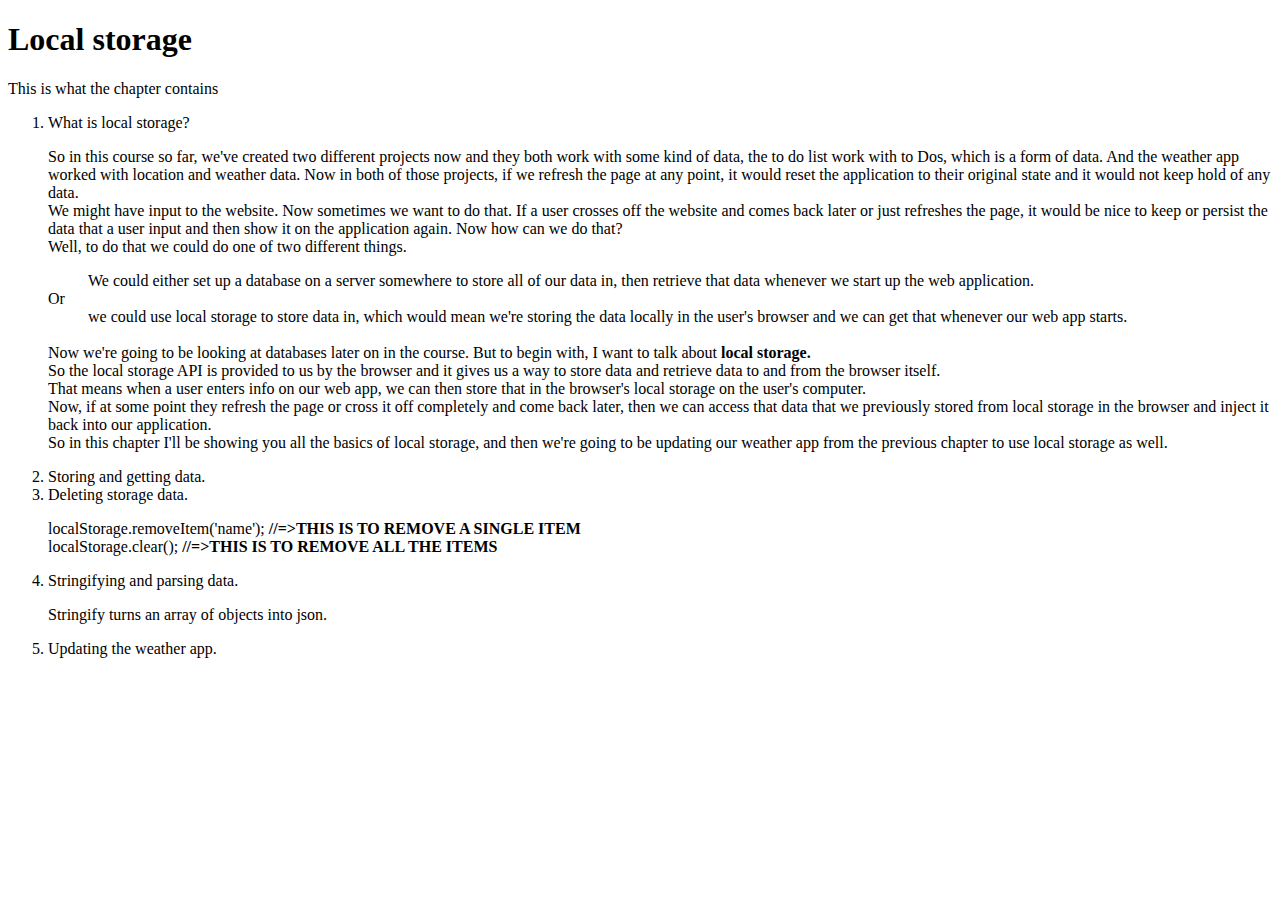
==== chapter-14/index.html @ b455613c "Add files via upload" ====
<!DOCTYPE html>
<html lang="en">
<head>
    <meta charset="UTF-8">
    <meta name="viewport" content="width=device-width, initial-scale=1.0">
    <title>Chapter 14 Javascript</title>
</head>
<body>
    <div>
        <h1>Local storage</h1>
    </div>
    <div>
        <p>This is what the chapter contains</p>
    <div>
        <ol>
            <li>What is local storage?</li>
            <p>So in this course so far, we've created two different projects now and they both work with some kind

                of data, the to do list work with to Dos, which is a form of data.
                
                And the weather app worked with location and weather data.
                
                Now in both of those projects, if we refresh the page at any point, it would reset the application
                
                to their original state and it would not keep hold of any data.
                <br>
                We might have input to the website.
                
                Now sometimes we want to do that.
                
                If a user crosses off the website and comes back later or just refreshes the page, it would be nice
                
                to keep or persist the data that a user input and then show it on the application again.
                
                Now how can we do that?
                <br>
                Well, to do that we could do one of two different things.
                
                <ol>We could either set up a database on a server somewhere to store all of our data in, then retrieve
                
                    that data whenever we start up the web application.</ol>
                
                Or 
                <ol>we could use local storage to store data in, which would mean we're storing the data locally in
                
                    the user's browser and we can get that whenever our web app starts.</ol>
                <br>
                Now we're going to be looking at databases later on in the course.
                
                But to begin with, I want to talk about <b>local storage.</b>
                <br>
                So the local storage API is provided to us by the browser and it gives us a way to store data and retrieve
                
                data to and from the browser itself.
                <br>
                That means when a user enters info on our web app, we can then store that in the browser's local storage
                
                on the user's computer.
                <br>
                Now, if at some point they refresh the page or cross it off completely and come back later, then we
                
                can access that data that we previously stored from local storage in the browser and inject it back
                
                into our application.
                <br>
                So in this chapter I'll be showing you all the basics of local storage, and then we're going to be
                
                updating our weather app from the previous chapter to use local storage as well.</p>
            <li>Storing and getting data.</li>
            <li>Deleting storage data.</li>
            <P>localStorage.removeItem('name');  <b>//=>THIS IS TO REMOVE A SINGLE ITEM</b>  <br>
                localStorage.clear();   <b> //=>THIS IS TO REMOVE ALL THE ITEMS</b> </P>
            <li>Stringifying and parsing data.</li>
            <p>Stringify turns an array of objects into json.</p>
            <li>Updating the weather app.</li>
        </ol>
    </div>
       
    </div>
    



    <script src="sandbox.js"></script>
</body>
</html>
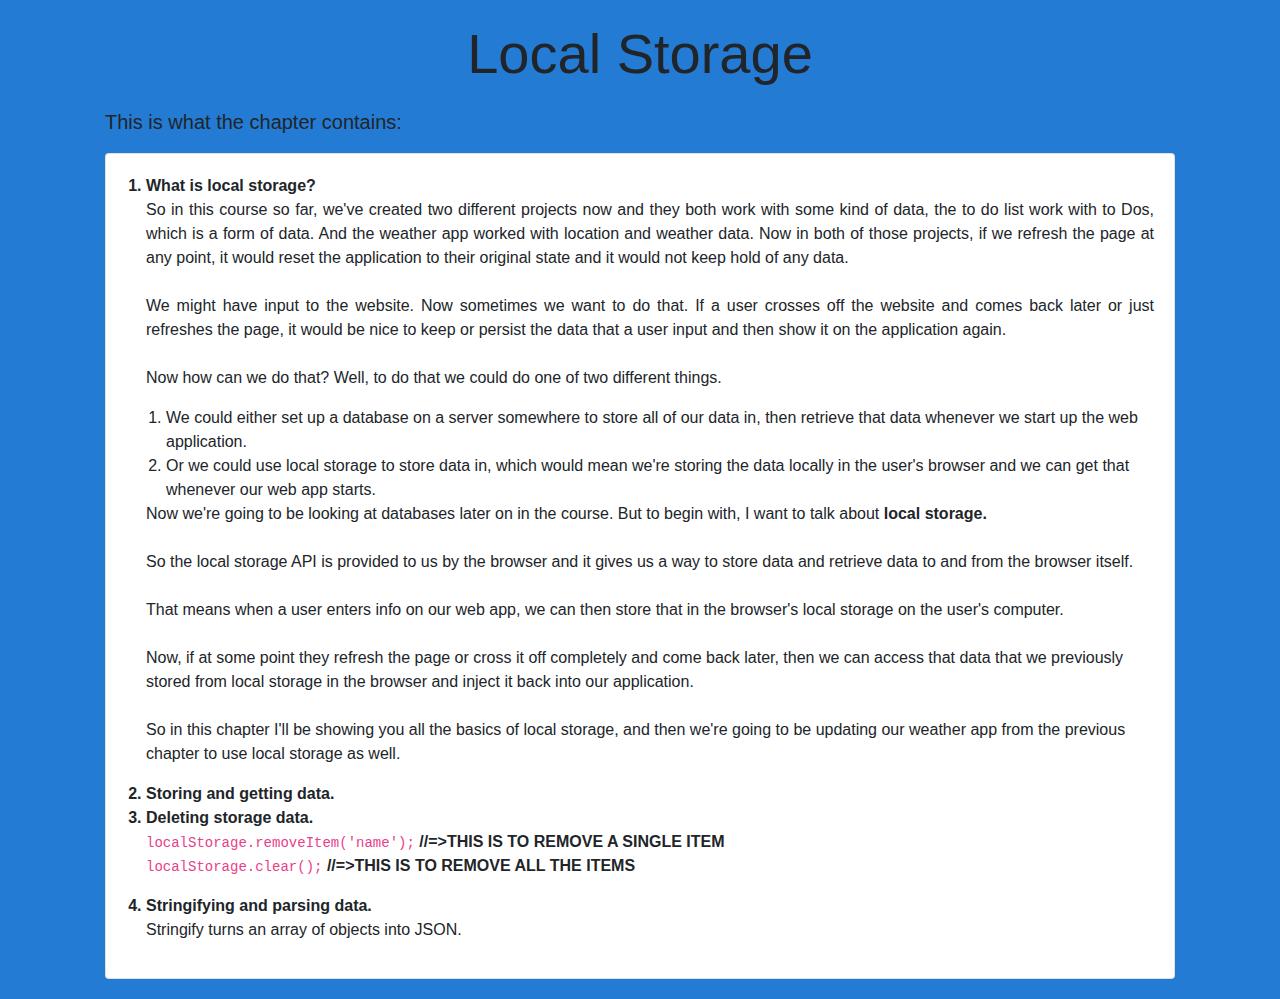
==== commit fe9afe8a: "Update index.html" ====
--- a/chapter-14/index.html
+++ b/chapter-14/index.html
@@ -4,83 +4,79 @@
     <meta charset="UTF-8">
     <meta name="viewport" content="width=device-width, initial-scale=1.0">
     <title>Chapter 14 Javascript</title>
+    <link href="https://maxcdn.bootstrapcdn.com/bootstrap/4.5.2/css/bootstrap.min.css" rel="stylesheet">
+    <style>
+        body {
+            background-color: #237bd3;
+        }
+        h1 {
+            margin-top: 20px;
+        }
+        .content {
+            margin: 20px;
+        }
+        .card {
+            margin-bottom: 20px;
+        }
+        .card-body {
+            padding: 20px;
+        }
+        ol {
+            padding-left: 20px;
+        }
+    </style>
 </head>
 <body>
-    <div>
-        <h1>Local storage</h1>
+    <div class="container">
+        <div class="text-center">
+            <h1 class="display-4">Local Storage</h1>
+        </div>
+        <div class="content">
+            <p class="lead">This is what the chapter contains:</p>
+            <div class="card">
+                <div class="card-body">
+                    <ol>
+                        <li class="font-weight-bold">What is local storage?</li>
+                        <p class="text-justify">
+                            So in this course so far, we've created two different projects now and they both work with some kind of data, the to do list work with to Dos, which is a form of data. And the weather app worked with location and weather data.
+                            Now in both of those projects, if we refresh the page at any point, it would reset the application to their original state and it would not keep hold of any data.
+                            <br><br>
+                            We might have input to the website.
+                            Now sometimes we want to do that.
+                            If a user crosses off the website and comes back later or just refreshes the page, it would be nice to keep or persist the data that a user input and then show it on the application again.
+                            <br><br>
+                            Now how can we do that?
+                            Well, to do that we could do one of two different things.
+                            <ol>
+                                <li>We could either set up a database on a server somewhere to store all of our data in, then retrieve that data whenever we start up the web application.</li>
+                                <li>Or we could use local storage to store data in, which would mean we're storing the data locally in the user's browser and we can get that whenever our web app starts.</li>
+                            </ol>
+                            Now we're going to be looking at databases later on in the course.
+                            But to begin with, I want to talk about <b>local storage.</b>
+                            <br><br>
+                            So the local storage API is provided to us by the browser and it gives us a way to store data and retrieve data to and from the browser itself.
+                            <br><br>
+                            That means when a user enters info on our web app, we can then store that in the browser's local storage on the user's computer.
+                            <br><br>
+                            Now, if at some point they refresh the page or cross it off completely and come back later, then we can access that data that we previously stored from local storage in the browser and inject it back into our application.
+                            <br><br>
+                            So in this chapter I'll be showing you all the basics of local storage, and then we're going to be updating our weather app from the previous chapter to use local storage as well.
+                        </p>
+                        <li class="font-weight-bold">Storing and getting data.</li>
+                        <li class="font-weight-bold">Deleting storage data.</li>
+                        <p>
+                            <code>localStorage.removeItem('name');</code> <b>//=>THIS IS TO REMOVE A SINGLE ITEM</b>
+                            <br>
+                            <code>localStorage.clear();</code> <b> //=>THIS IS TO REMOVE ALL THE ITEMS</b>
+                        </p>
+                        <li class="font-weight-bold">Stringifying and parsing data.</li>
+                        <p>Stringify turns an array of objects into JSON.</p>
+                    </ol>
+                </div>
+            </div>
+        </div>
     </div>
-    <div>
-        <p>This is what the chapter contains</p>
-    <div>
-        <ol>
-            <li>What is local storage?</li>
-            <p>So in this course so far, we've created two different projects now and they both work with some kind
-
-                of data, the to do list work with to Dos, which is a form of data.
-                
-                And the weather app worked with location and weather data.
-                
-                Now in both of those projects, if we refresh the page at any point, it would reset the application
-                
-                to their original state and it would not keep hold of any data.
-                <br>
-                We might have input to the website.
-                
-                Now sometimes we want to do that.
-                
-                If a user crosses off the website and comes back later or just refreshes the page, it would be nice
-                
-                to keep or persist the data that a user input and then show it on the application again.
-                
-                Now how can we do that?
-                <br>
-                Well, to do that we could do one of two different things.
-                
-                <ol>We could either set up a database on a server somewhere to store all of our data in, then retrieve
-                
-                    that data whenever we start up the web application.</ol>
-                
-                Or 
-                <ol>we could use local storage to store data in, which would mean we're storing the data locally in
-                
-                    the user's browser and we can get that whenever our web app starts.</ol>
-                <br>
-                Now we're going to be looking at databases later on in the course.
-                
-                But to begin with, I want to talk about <b>local storage.</b>
-                <br>
-                So the local storage API is provided to us by the browser and it gives us a way to store data and retrieve
-                
-                data to and from the browser itself.
-                <br>
-                That means when a user enters info on our web app, we can then store that in the browser's local storage
-                
-                on the user's computer.
-                <br>
-                Now, if at some point they refresh the page or cross it off completely and come back later, then we
-                
-                can access that data that we previously stored from local storage in the browser and inject it back
-                
-                into our application.
-                <br>
-                So in this chapter I'll be showing you all the basics of local storage, and then we're going to be
-                
-                updating our weather app from the previous chapter to use local storage as well.</p>
-            <li>Storing and getting data.</li>
-            <li>Deleting storage data.</li>
-            <P>localStorage.removeItem('name');  <b>//=>THIS IS TO REMOVE A SINGLE ITEM</b>  <br>
-                localStorage.clear();   <b> //=>THIS IS TO REMOVE ALL THE ITEMS</b> </P>
-            <li>Stringifying and parsing data.</li>
-            <p>Stringify turns an array of objects into json.</p>
-            <li>Updating the weather app.</li>
-        </ol>
-    </div>
-       
-    </div>
-    
-
-
-
-    <script src="sandbox.js"></script>
+    <script src="https://ajax.googleapis.com/ajax/libs/jquery/3.5.1/jquery.min.js"></script>
+    <script src="https://maxcdn.bootstrapcdn.com/bootstrap/4.5.2/js/bootstrap.min.js"></script>
 </body>
-</html>+</html>
